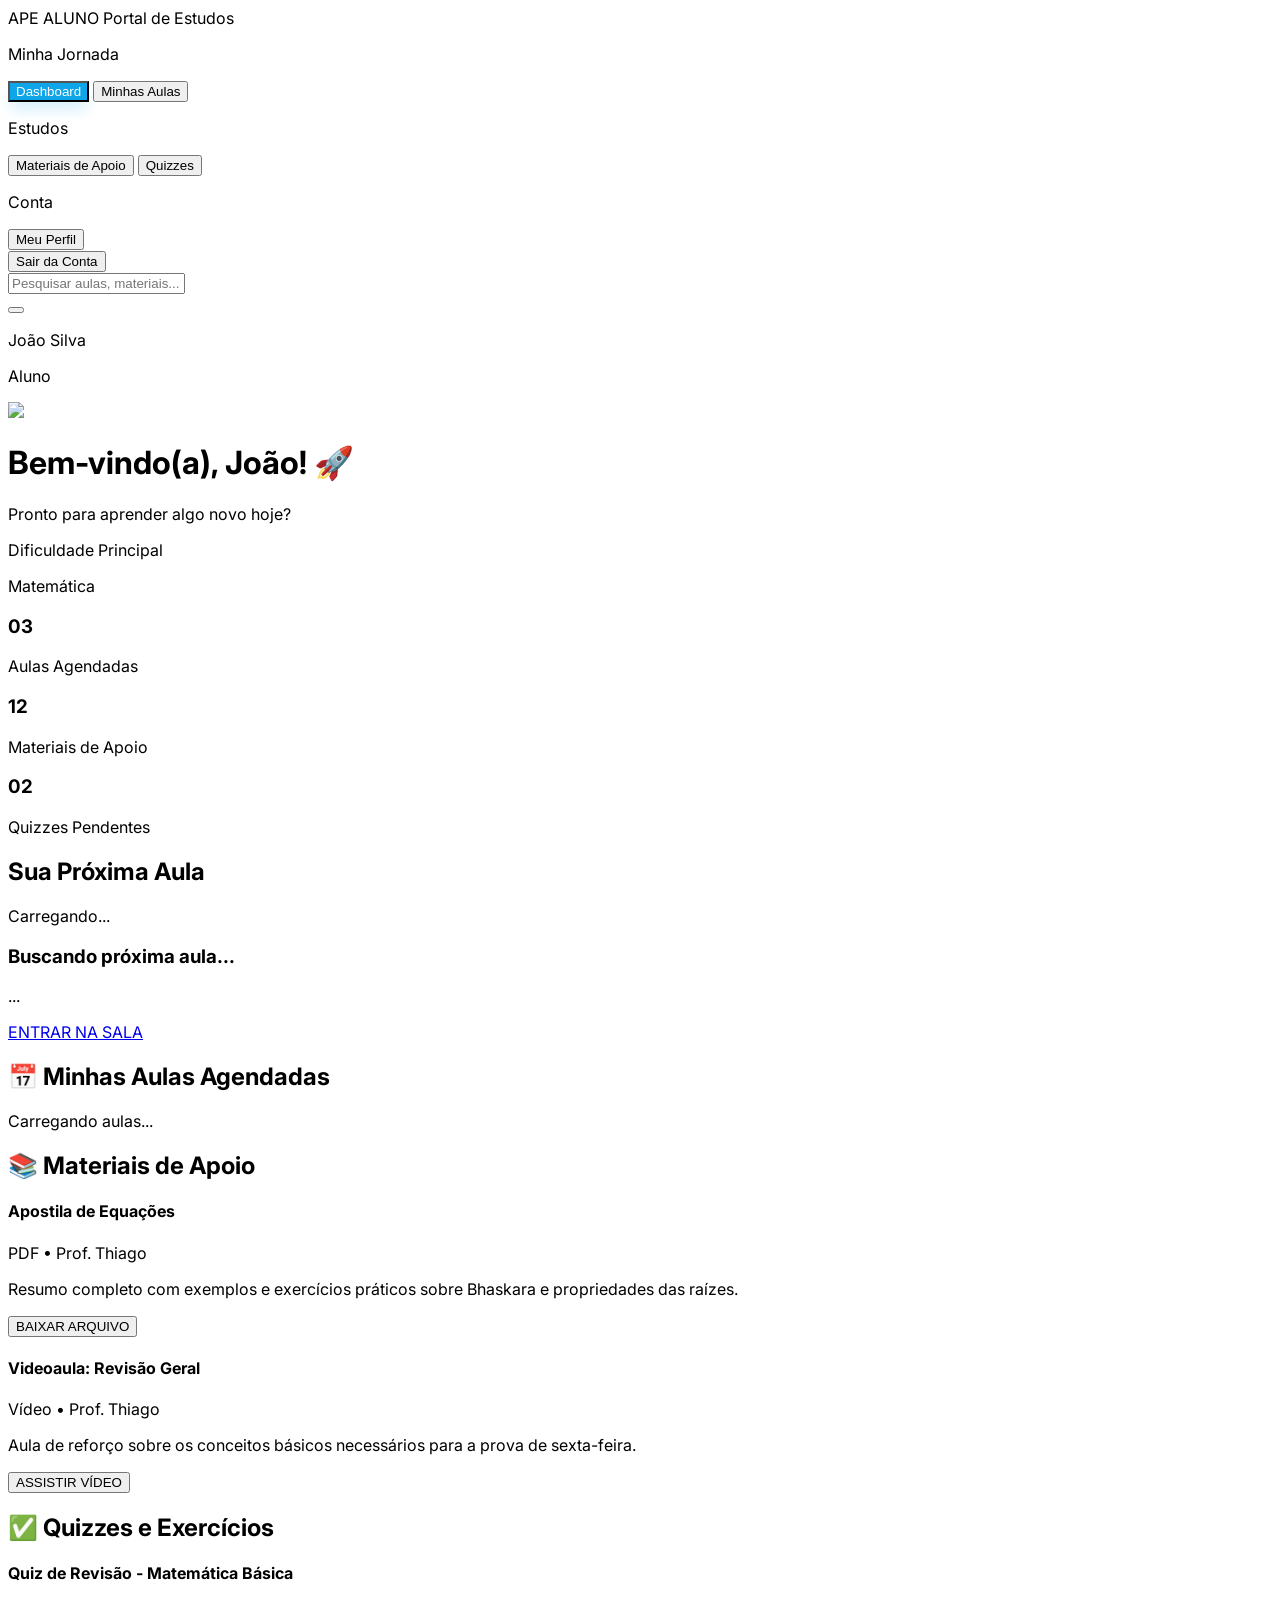
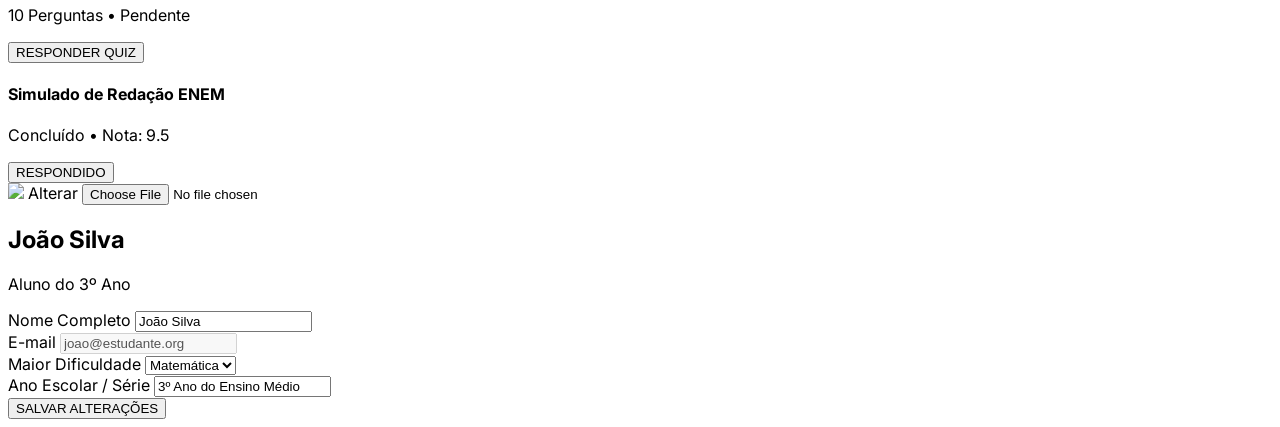
==== aluno.html @ f51857c4 "26/05" ====
<!DOCTYPE html>
<html lang="pt-br">
<head>
    <meta charset="UTF-8">
    <meta name="viewport" content="width=device-width, initial-scale=1.0">
    <title>APE Aluno - Área de Estudos</title>
    <script src="https://cdn.tailwindcss.com"></script>
    <link href="https://fonts.googleapis.com/css2?family=Inter:wght@300;400;600;700;800;900&display=swap" rel="stylesheet">
    <script src="https://unpkg.com/lucide@latest"></script>
    <!-- Supabase CDN -->
    <script src="https://cdn.jsdelivr.net/npm/@supabase/supabase-js@2"></script>
    <link rel="stylesheet" href="css/style.css">
</head>
<body class="bg-[#F1F5F9] text-[#1E293B] h-screen flex overflow-hidden">
    <div id="app-wrapper" class=" w-full h-full flex bg-[#F8FAFC]">
        <!-- Sidebar -->
        <aside class="w-64 bg-white text-slate-600 flex flex-col shadow-xl shrink-0 border-r border-slate-100 z-10">
            <div class="p-6 border-b border-slate-100">
                <div class="flex items-center gap-3">
                    <div class="bg-sky-500 p-2 rounded-xl text-white shadow-md shadow-sky-200">
                        <i data-lucide="graduation-cap" size="24"></i>
                    </div>
                    <div>
                        <span class="text-xl font-black italic tracking-tighter text-slate-900 block leading-none">APE ALUNO</span>
                        <span class="text-[9px] font-bold text-sky-500 uppercase tracking-widest">Portal de Estudos</span>
                    </div>
                </div>
            </div>

            <nav class="flex-1 p-4 space-y-1.5 overflow-y-auto custom-scrollbar">
                <div class="pb-4">
                    <p class="text-[10px] font-black text-slate-300 uppercase tracking-widest px-4 mb-3">Minha Jornada</p>
                    <button onclick="showSection('dashboard')" id="nav-dashboard" class="nav-item active-nav w-full flex items-center gap-3 px-4 py-3 rounded-xl text-sm font-bold transition-all group hover:bg-slate-50">
                        <i data-lucide="layout-dashboard" size="18"></i> Dashboard
                    </button>
                    <button onclick="showSection('aulas')" id="nav-aulas" class="nav-item w-full flex items-center gap-3 px-4 py-3 rounded-xl text-sm font-bold text-slate-500 hover:text-sky-600 hover:bg-sky-50 transition-all group">
                        <i data-lucide="video" size="18"></i> Minhas Aulas
                    </button>
                </div>

                <div class="pb-4 border-t border-slate-100 pt-4">
                    <p class="text-[10px] font-black text-slate-300 uppercase tracking-widest px-4 mb-3">Estudos</p>
                    <button onclick="showSection('materiais')" id="nav-materiais" class="nav-item w-full flex items-center gap-3 px-4 py-3 rounded-xl text-sm font-bold text-slate-500 hover:text-sky-600 hover:bg-sky-50 transition-all group">
                        <i data-lucide="library" size="18"></i> Materiais de Apoio
                    </button>
                    <button onclick="showSection('quizzes')" id="nav-quizzes" class="nav-item w-full flex items-center gap-3 px-4 py-3 rounded-xl text-sm font-bold text-slate-500 hover:text-sky-600 hover:bg-sky-50 transition-all group">
                        <i data-lucide="check-square" size="18"></i> Quizzes
                    </button>
                </div>

                <div class="pb-4 border-t border-slate-100 pt-4">
                    <p class="text-[10px] font-black text-slate-300 uppercase tracking-widest px-4 mb-3">Conta</p>
                    <button onclick="showSection('perfil')" id="nav-perfil" class="nav-item w-full flex items-center gap-3 px-4 py-3 rounded-xl text-sm font-bold text-slate-500 hover:text-sky-600 hover:bg-sky-50 transition-all group">
                        <i data-lucide="user" size="18"></i> Meu Perfil
                    </button>
                </div>
            </nav>

            <div class="p-4 border-t border-slate-100 bg-slate-50">
                <button onclick="handleLogout()" class="w-full flex items-center gap-3 px-4 py-3 rounded-xl text-sm font-bold text-red-500 hover:bg-red-50 transition-all">
                    <i data-lucide="log-out" size="18"></i> Sair da Conta
                </button>
            </div>
        </aside>

        <!-- Main Content -->
        <div class="flex-1 flex flex-col overflow-hidden relative">
            <!-- Padrão de Fundo -->
            <div class="absolute inset-0 opacity-[0.03] pointer-events-none" style="background-image: radial-gradient(#0ea5e9 2px, transparent 2px); background-size: 30px 30px;"></div>

            <header class="h-20 bg-white/80 backdrop-blur-md border-b border-slate-200 flex items-center justify-between px-8 shrink-0 z-10 sticky top-0">
                <div class="relative w-96 hidden md:block">
                    <i data-lucide="search" class="absolute left-4 top-1/2 -translate-y-1/2 text-slate-400" size="16"></i>
                    <input type="text" placeholder="Pesquisar aulas, materiais..." class="w-full bg-slate-100/50 border-none rounded-2xl py-2.5 pl-12 pr-4 text-sm font-medium focus:ring-2 focus:ring-sky-500/20 outline-none transition-all">
                </div>
                <div class="flex items-center gap-4 ml-auto">
                    <button class="w-10 h-10 bg-white border border-slate-200 rounded-full flex items-center justify-center text-slate-500 hover:text-sky-500 hover:border-sky-200 transition-all relative shadow-sm">
                        <i data-lucide="bell" size="18"></i>
                        <span class="absolute top-0 right-0 w-2.5 h-2.5 bg-red-500 border-2 border-white rounded-full"></span>
                    </button>
                    <div class="h-8 w-px bg-slate-200"></div>
                    <div class="flex items-center gap-3">
                        <div class="text-right hidden sm:block">
                            <p id="header-username" class="text-sm font-black text-slate-900 leading-none">João Silva</p>
                            <p class="text-[10px] text-sky-600 font-bold uppercase mt-1">Aluno</p>
                        </div>
                        <img id="header-avatar" src="https://api.dicebear.com/7.x/avataaars/svg?seed=Joao" class="w-11 h-11 rounded-2xl border-2 border-white shadow-md bg-slate-100 object-cover">
                    </div>
                </div>
            </header>

            <main class="flex-1 overflow-y-auto p-8 custom-scrollbar z-10">
                <div class="max-w-5xl mx-auto">
                    
                    <!-- SEÇÃO: DASHBOARD -->
                    <div id="section-dashboard" class="animate-fade-in">
                        <div class="flex justify-between items-end mb-8">
                            <div>
                                <h1 id="dashboard-welcome" class="text-3xl font-black text-slate-900 tracking-tight">Bem-vindo(a), João! 🚀</h1>
                                <p class="text-slate-500 font-medium mt-1">Pronto para aprender algo novo hoje?</p>
                            </div>
                            <div class="text-right hidden md:block">
                                <p class="text-xs font-bold text-slate-400 uppercase tracking-widest">Dificuldade Principal</p>
                                <span id="dashboard-dificuldade" class="inline-flex items-center gap-1 bg-red-50 text-red-600 px-3 py-1 rounded-lg text-xs font-black mt-1">
                                    <i data-lucide="calculator" size="14"></i> Matemática
                                </span>
                            </div>
                        </div>
                        
                        <div class="grid grid-cols-1 md:grid-cols-3 gap-6 mb-8">
                            <div class="bg-white p-6 rounded-[2rem] border border-slate-100 shadow-sm relative overflow-hidden group">
                                <div class="absolute -right-6 -top-6 w-24 h-24 bg-sky-50 rounded-full group-hover:scale-150 transition-all duration-500 ease-out z-0"></div>
                                <div class="relative z-10">
                                    <div class="w-12 h-12 bg-sky-100 text-sky-600 rounded-2xl flex items-center justify-center mb-4"><i data-lucide="video" size="24"></i></div>
                                    <h3 class="text-4xl font-black text-slate-900">03</h3>
                                    <p class="text-sm text-slate-500 font-bold uppercase tracking-tight mt-1">Aulas Agendadas</p>
                                </div>
                            </div>
                            <div class="bg-white p-6 rounded-[2rem] border border-slate-100 shadow-sm relative overflow-hidden group">
                                <div class="absolute -right-6 -top-6 w-24 h-24 bg-purple-50 rounded-full group-hover:scale-150 transition-all duration-500 ease-out z-0"></div>
                                <div class="relative z-10">
                                    <div class="w-12 h-12 bg-purple-100 text-purple-600 rounded-2xl flex items-center justify-center mb-4"><i data-lucide="library" size="24"></i></div>
                                    <h3 class="text-4xl font-black text-slate-900">12</h3>
                                    <p class="text-sm text-slate-500 font-bold uppercase tracking-tight mt-1">Materiais de Apoio</p>
                                </div>
                            </div>
                            <div class="bg-white p-6 rounded-[2rem] border border-slate-100 shadow-sm relative overflow-hidden group">
                                <div class="absolute -right-6 -top-6 w-24 h-24 bg-orange-50 rounded-full group-hover:scale-150 transition-all duration-500 ease-out z-0"></div>
                                <div class="relative z-10">
                                    <div class="w-12 h-12 bg-orange-100 text-orange-600 rounded-2xl flex items-center justify-center mb-4"><i data-lucide="check-square" size="24"></i></div>
                                    <h3 class="text-4xl font-black text-slate-900">02</h3>
                                    <p class="text-sm text-slate-500 font-bold uppercase tracking-tight mt-1">Quizzes Pendentes</p>
                                </div>
                            </div>
                        </div>

                        <!-- Card Destak: Próxima Aula -->
                        <h2 class="text-lg font-black text-slate-900 mb-4">Sua Próxima Aula</h2>
                        <div id="proxima-aula-card" class="bg-gradient-to-r from-sky-500 to-blue-600 rounded-[2.5rem] p-8 shadow-xl shadow-sky-500/20 text-white relative overflow-hidden flex flex-col md:flex-row md:items-center justify-between gap-6">
                            <i data-lucide="calendar" class="absolute -right-10 -bottom-10 text-white opacity-10 w-64 h-64"></i>
                            <div class="relative z-10">
                                <span id="proxima-aula-horario" class="bg-white/20 px-3 py-1 rounded-lg text-xs font-black uppercase tracking-widest backdrop-blur-sm border border-white/20">Carregando...</span>
                                <h3 id="proxima-aula-titulo" class="text-3xl font-black mt-4 mb-2">Buscando próxima aula...</h3>
                                <p id="proxima-aula-prof" class="text-sky-100 font-medium flex items-center gap-2"><i data-lucide="user" size="16"></i> ...</p>
                            </div>
                            <a id="proxima-aula-link" href="#" target="_blank" class="hidden relative z-10 bg-white text-blue-600 px-8 py-4 rounded-2xl font-black text-sm hover:bg-slate-50 hover:scale-105 transition-all shadow-lg active:scale-95 flex items-center gap-2">
                                ENTRAR NA SALA <i data-lucide="arrow-right" size="18"></i>
                            </a>
                        </div>
                    </div>

                    <!-- SEÇÃO: MINHAS AULAS -->
                    <div id="section-aulas" class=" animate-fade-in">
                        <div class="flex items-center justify-between mb-8">
                            <h2 class="text-2xl font-black text-slate-900">📅 Minhas Aulas Agendadas</h2>
                        </div>
                        
                        <div id="lista-aulas-container" class="space-y-4">
                            <div class="text-center py-10">
                                <p class="text-slate-400 font-medium">Carregando aulas...</p>
                            </div>
                        </div>
                    </div>

                    <!-- SEÇÃO: MATERIAIS DE ESTUDO -->
                    <div id="section-materiais" class=" animate-fade-in">
                        <div class="flex items-center justify-between mb-8">
                            <h2 class="text-2xl font-black text-slate-900">📚 Materiais de Apoio</h2>
                        </div>

                        <div class="grid grid-cols-1 md:grid-cols-2 gap-6">
                            <!-- Material 1 -->
                            <div class="bg-white rounded-3xl p-6 border border-slate-100 shadow-sm item-card flex flex-col">
                                <div class="flex items-start gap-4 mb-4">
                                    <div class="w-12 h-12 bg-red-50 text-red-500 rounded-2xl flex items-center justify-center shrink-0">
                                        <i data-lucide="file-text" size="24"></i>
                                    </div>
                                    <div>
                                        <h4 class="font-black text-slate-900 text-lg leading-tight">Apostila de Equações</h4>
                                        <p class="text-xs font-bold text-slate-400 uppercase tracking-widest mt-1">PDF • Prof. Thiago</p>
                                    </div>
                                </div>
                                <p class="text-sm text-slate-500 mb-6 flex-1">Resumo completo com exemplos e exercícios práticos sobre Bhaskara e propriedades das raízes.</p>
                                <button class="w-full bg-slate-50 hover:bg-red-50 text-slate-600 hover:text-red-600 py-3 rounded-xl font-black transition-all flex items-center justify-center gap-2 text-sm border border-slate-100 hover:border-red-200">
                                    <i data-lucide="download" size="16"></i> BAIXAR ARQUIVO
                                </button>
                            </div>

                            <!-- Material 2 -->
                            <div class="bg-white rounded-3xl p-6 border border-slate-100 shadow-sm item-card flex flex-col">
                                <div class="flex items-start gap-4 mb-4">
                                    <div class="w-12 h-12 bg-red-50 text-red-600 rounded-2xl flex items-center justify-center shrink-0">
                                        <i data-lucide="youtube" size="24"></i>
                                    </div>
                                    <div>
                                        <h4 class="font-black text-slate-900 text-lg leading-tight">Videoaula: Revisão Geral</h4>
                                        <p class="text-xs font-bold text-slate-400 uppercase tracking-widest mt-1">Vídeo • Prof. Thiago</p>
                                    </div>
                                </div>
                                <p class="text-sm text-slate-500 mb-6 flex-1">Aula de reforço sobre os conceitos básicos necessários para a prova de sexta-feira.</p>
                                <button onclick="abrirVideo('https://www.youtube.com/embed/LXb3EKWsInQ')" class="w-full bg-slate-50 hover:bg-red-50 text-slate-600 hover:text-red-600 py-3 rounded-xl font-black transition-all flex items-center justify-center gap-2 text-sm border border-slate-100 hover:border-red-200">
                                    <i data-lucide="play-circle" size="16"></i> ASSISTIR VÍDEO
                                </button>
                            </div>
                        </div>
                    </div>

                    <!-- SEÇÃO: QUIZZES -->
                    <div id="section-quizzes" class=" animate-fade-in">
                        <div class="flex items-center justify-between mb-8">
                            <h2 class="text-2xl font-black text-slate-900">✅ Quizzes e Exercícios</h2>
                        </div>

                        <div class="space-y-4">
                            <!-- Quiz 1 -->
                            <div class="bg-white p-6 rounded-3xl border border-slate-100 shadow-sm flex flex-col md:flex-row items-center justify-between gap-6 item-card">
                                <div class="flex items-center gap-4">
                                    <div class="w-12 h-12 bg-orange-50 text-orange-500 rounded-2xl flex items-center justify-center">
                                        <i data-lucide="help-circle" size="24"></i>
                                    </div>
                                    <div>
                                        <h4 class="font-black text-slate-900 text-lg">Quiz de Revisão - Matemática Básica</h4>
                                        <p class="text-xs font-bold text-slate-400 mt-1 flex items-center gap-2"><i data-lucide="list-checks" size="14"></i> 10 Perguntas • Pendente</p>
                                    </div>
                                </div>
                                <button onclick="iniciarQuiz()" class="w-full md:w-auto bg-orange-500 hover:bg-orange-600 text-white px-8 py-3 rounded-xl font-black text-sm shadow-lg shadow-orange-200 transition-all active:scale-95">
                                    RESPONDER QUIZ
                                </button>
                            </div>

                            <!-- Quiz 2 -->
                            <div class="bg-white p-6 rounded-3xl border border-slate-100 shadow-sm flex flex-col md:flex-row items-center justify-between gap-6 item-card opacity-60">
                                <div class="flex items-center gap-4">
                                    <div class="w-12 h-12 bg-green-50 text-green-500 rounded-2xl flex items-center justify-center">
                                        <i data-lucide="check-circle-2" size="24"></i>
                                    </div>
                                    <div>
                                        <h4 class="font-black text-slate-900 text-lg line-through">Simulado de Redação ENEM</h4>
                                        <p class="text-xs font-bold text-green-600 mt-1 flex items-center gap-2">Concluído • Nota: 9.5</p>
                                    </div>
                                </div>
                                <button class="w-full md:w-auto bg-slate-100 text-slate-400 px-8 py-3 rounded-xl font-black text-sm cursor-not-allowed">
                                    RESPONDIDO
                                </button>
                            </div>
                        </div>
                    </div>

                    <!-- SEÇÃO: MEU PERFIL -->
                    <div id="section-perfil" class=" animate-fade-in">
                        <div class="bg-white rounded-[2.5rem] p-8 md:p-12 border border-slate-100 shadow-sm max-w-3xl mx-auto">
                            <div class="flex flex-col items-center mb-8 pb-8 border-b border-slate-100">
                                <div class="relative group cursor-pointer mb-6">
                                    <img id="perfil-foto" src="https://api.dicebear.com/7.x/avataaars/svg?seed=Joao" class="w-32 h-32 rounded-full border-4 border-white shadow-xl object-cover bg-slate-100">
                                    <label class="absolute inset-0 bg-slate-900/40 backdrop-blur-sm rounded-full flex flex-col items-center justify-center opacity-0 group-hover:opacity-100 transition-all cursor-pointer">
                                        <i data-lucide="camera" class="text-white mb-1" size="24"></i>
                                        <span class="text-[10px] text-white font-bold uppercase tracking-widest">Alterar</span>
                                        <input type="file" id="upload-foto" accept="image/*" class="hidden" onchange="atualizarFotoPerfil(event)">
                                    </label>
                                </div>
                                <h2 class="text-3xl font-black text-slate-900 text-center">João Silva</h2>
                                <p class="text-sky-600 font-bold uppercase tracking-widest text-xs mt-2 bg-sky-50 px-3 py-1 rounded-lg">Aluno do 3º Ano</p>
                            </div>

                            <form class="space-y-6" onsubmit="salvarPerfil(event)">
                                <div class="grid grid-cols-1 md:grid-cols-2 gap-6">
                                    <div class="space-y-1.5">
                                        <label class="text-xs font-black text-slate-400 uppercase tracking-wider ml-1">Nome Completo</label>
                                        <input type="text" id="perfil-nome" value="João Silva" required class="w-full bg-slate-50 border border-slate-100 rounded-2xl py-3.5 px-4 text-sm font-medium focus:ring-4 focus:ring-sky-500/10 outline-none transition-all">
                                    </div>
                                    <div class="space-y-1.5">
                                        <label class="text-xs font-black text-slate-400 uppercase tracking-wider ml-1">E-mail</label>
                                        <input type="email" id="perfil-email" value="joao@estudante.org" disabled class="w-full bg-slate-100 border border-slate-100 rounded-2xl py-3.5 px-4 text-sm text-slate-500 cursor-not-allowed">
                                    </div>
                                </div>

                                <div class="grid grid-cols-1 md:grid-cols-2 gap-6">
                                    <div class="space-y-1.5">
                                        <label class="text-xs font-black text-slate-400 uppercase tracking-wider ml-1">Maior Dificuldade</label>
                                        <select id="perfil-dificuldade" class="w-full bg-slate-50 border border-slate-100 rounded-2xl py-3.5 px-4 text-sm font-medium focus:ring-4 focus:ring-sky-500/10 outline-none transition-all">
                                            <option value="Matemática">Matemática</option>
                                            <option value="Português">Português</option>
                                            <option value="Inglês">Inglês</option>
                                            <option value="História">História</option>
                                            <option value="Redação">Redação</option>
                                        </select>
                                    </div>
                                    <div class="space-y-1.5">
                                        <label class="text-xs font-black text-slate-400 uppercase tracking-wider ml-1">Ano Escolar / Série</label>
                                        <input type="text" id="perfil-serie" value="3º Ano do Ensino Médio" class="w-full bg-slate-50 border border-slate-100 rounded-2xl py-3.5 px-4 text-sm font-medium focus:ring-4 focus:ring-sky-500/10 outline-none transition-all">
                                    </div>
                                </div>

                                <button type="submit" class="w-full bg-slate-900 hover:bg-slate-800 text-white py-4 rounded-2xl font-black shadow-lg shadow-slate-200 transition-all flex items-center justify-center gap-2 mt-4 active:scale-[0.98]">
                                    <i data-lucide="save" size="18"></i> SALVAR ALTERAÇÕES
                                </button>
                            </form>
                        </div>
                    </div>

                </div>
            </main>
        </div>
    </div>

    <!-- Modal de Sucesso -->
    <div id="success-modal" class="hidden-section fixed inset-0 z-[200] flex items-center justify-center p-4 bg-slate-900/60 backdrop-blur-sm  animate-fade-in">
        <div class="bg-white p-8 rounded-[2.5rem] max-w-sm w-full text-center shadow-2xl border border-slate-100">
            <div id="modal-icon-container" class="w-20 h-20 bg-green-50 text-green-500 rounded-full flex items-center justify-center mx-auto mb-6">
                <i data-lucide="check-circle-2" size="40"></i>
            </div>
            <h3 id="modal-title" class="text-2xl font-black text-slate-900 mb-2">Perfeito!</h3>
            <p id="success-msg" class="text-slate-500 text-sm font-medium mb-8 leading-relaxed">Ação realizada com êxito.</p>
            <button onclick="closeModal()" class="w-full bg-slate-900 hover:bg-slate-800 text-white py-4 rounded-2xl font-black transition-all shadow-lg active:scale-95">OK, ENTENDI</button>
        </div>
    </div>

    <!-- Modal de Vídeo -->
    <div id="video-modal" class="hidden-section fixed inset-0 z-[200] flex items-center justify-center p-4 bg-slate-900/90 backdrop-blur-sm  animate-fade-in">
        <div class="bg-black rounded-[2rem] w-full max-w-4xl overflow-hidden shadow-2xl relative border border-slate-800">
            <div class="aspect-video w-full bg-slate-900 relative">
                <iframe id="video-iframe" class="w-full h-full" src="" title="YouTube video player" frameborder="0" allow="accelerometer; autoplay; clipboard-write; encrypted-media; gyroscope; picture-in-picture" allowfullscreen></iframe>
                <button onclick="fecharVideo()" class="absolute top-4 right-4 p-3 bg-black/50 text-white hover:bg-red-500 rounded-xl transition-all z-20 backdrop-blur-md">
                    <i data-lucide="x" size="24"></i>
                </button>
            </div>
        </div>
    </div>

    <!-- Modal do Quiz -->
    <div id="quiz-modal" class="hidden-section fixed inset-0 z-[200] flex items-center justify-center p-4 bg-slate-900/60 backdrop-blur-sm animate-fade-in">
        <div class="bg-white p-8 rounded-[2.5rem] max-w-2xl w-full shadow-2xl border border-slate-100">
            <div class="flex items-center justify-between mb-6 border-b border-slate-100 pb-4">
                <div>
                    <h3 class="text-xl font-black text-slate-900">Quiz de Revisão - Matemática</h3>
                    <p class="text-xs font-bold text-slate-400 uppercase tracking-widest mt-1">Pergunta 1 de 10</p>
                </div>
                <button onclick="fecharQuiz()" class="p-2 text-slate-400 hover:text-red-500 hover:bg-red-50 rounded-xl transition-all">
                    <i data-lucide="x" size="24"></i>
                </button>
            </div>
            
            <div class="mb-8">
                <h4 class="text-lg font-bold text-slate-800 mb-6">Qual é a fórmula de Bhaskara para encontrar as raízes de uma equação do 2º grau?</h4>
                <div class="space-y-3">
                    <label class="flex items-center gap-4 p-4 rounded-2xl border-2 border-slate-100 cursor-pointer hover:border-sky-200 hover:bg-sky-50 transition-all group">
                        <input type="radio" name="q1" value="correct" class="w-5 h-5 text-sky-600 focus:ring-sky-500 border-slate-300">
                        <span class="font-medium text-slate-700 group-hover:text-sky-700">A) x = (-b ± √(b² - 4ac)) / 2a</span>
                    </label>
                    <label class="flex items-center gap-4 p-4 rounded-2xl border-2 border-slate-100 cursor-pointer hover:border-sky-200 hover:bg-sky-50 transition-all group">
                        <input type="radio" name="q1" value="wrong" class="w-5 h-5 text-sky-600 focus:ring-sky-500 border-slate-300">
                        <span class="font-medium text-slate-700 group-hover:text-sky-700">B) x = (-b ± √(b² + 4ac)) / 2a</span>
                    </label>
                    <label class="flex items-center gap-4 p-4 rounded-2xl border-2 border-slate-100 cursor-pointer hover:border-sky-200 hover:bg-sky-50 transition-all group">
                        <input type="radio" name="q1" value="wrong" class="w-5 h-5 text-sky-600 focus:ring-sky-500 border-slate-300">
                        <span class="font-medium text-slate-700 group-hover:text-sky-700">C) x = (b ± √(b² - 4ac)) / a</span>
                    </label>
                    <label class="flex items-center gap-4 p-4 rounded-2xl border-2 border-slate-100 cursor-pointer hover:border-sky-200 hover:bg-sky-50 transition-all group">
                        <input type="radio" name="q1" value="wrong" class="w-5 h-5 text-sky-600 focus:ring-sky-500 border-slate-300">
                        <span class="font-medium text-slate-700 group-hover:text-sky-700">D) x = (-a ± √(b² - 4ac)) / 2b</span>
                    </label>
                </div>
            </div>

            <div class="flex justify-end pt-4 border-t border-slate-100">
                <button onclick="finalizarQuiz()" class="bg-sky-500 hover:bg-sky-600 text-white px-8 py-4 rounded-2xl font-black shadow-lg shadow-sky-200 transition-all active:scale-95 flex items-center gap-2">
                    PRÓXIMA PERGUNTA <i data-lucide="chevron-right" size="20"></i>
                </button>
            </div>
        </div>
    </div>

    
    <script src="js/supabase.js"></script>
    <script src="js/aluno.js"></script>
</body>
</html>
---- css/style.css ----
body { font-family: 'Inter', sans-serif; }
.custom-scrollbar::-webkit-scrollbar { width: 6px; }
.custom-scrollbar::-webkit-scrollbar-track { background: transparent; }
.custom-scrollbar::-webkit-scrollbar-thumb { background: #cbd5e1; border-radius: 10px; }
.active-nav { background: #0ea5e9; color: white; box-shadow: 0 10px 15px -3px rgba(14, 165, 233, 0.2); }
.hidden-section { display: none !important; }

.login-gradient {
    background: radial-gradient(circle at top right, #312e81, #0f172a);
}

.animate-fade-in {
    animation: fadeIn 0.3s ease-out;
}

@keyframes fadeIn {
    from { opacity: 0; transform: translateY(10px); }
    to { opacity: 1; transform: translateY(0); }
}

.difficulty-card:checked + label {
    border-color: #0ea5e9;
    background-color: #f0f9ff;
    color: #0284c7;
}

.item-card {
    background: #ffffff;
    transition: all 0.2s;
}
.item-card:hover {
    transform: translateX(4px);
    box-shadow: 0 4px 12px rgba(0,0,0,0.05);
}
.border-left-math { border-left: 6px solid #ef4444; }
.border-left-port { border-left: 6px solid #eab308; }
.border-left-eng { border-left: 6px solid #3b82f6; }
.border-left-hist { border-left: 6px solid #a855f7; }
.border-left-red { border-left: 6px solid #10b981; }

.discipline-card:checked + label {
    border-color: #2563eb;
    background-color: #eff6ff;
    color: #1e40af;
}

.class-card {
    border-left: 6px solid #2563eb;
    background: #ffffff;
    transition: all 0.2s;
}
.class-card:hover {
    transform: translateX(4px);
    box-shadow: 0 4px 12px rgba(0,0,0,0.05);
}
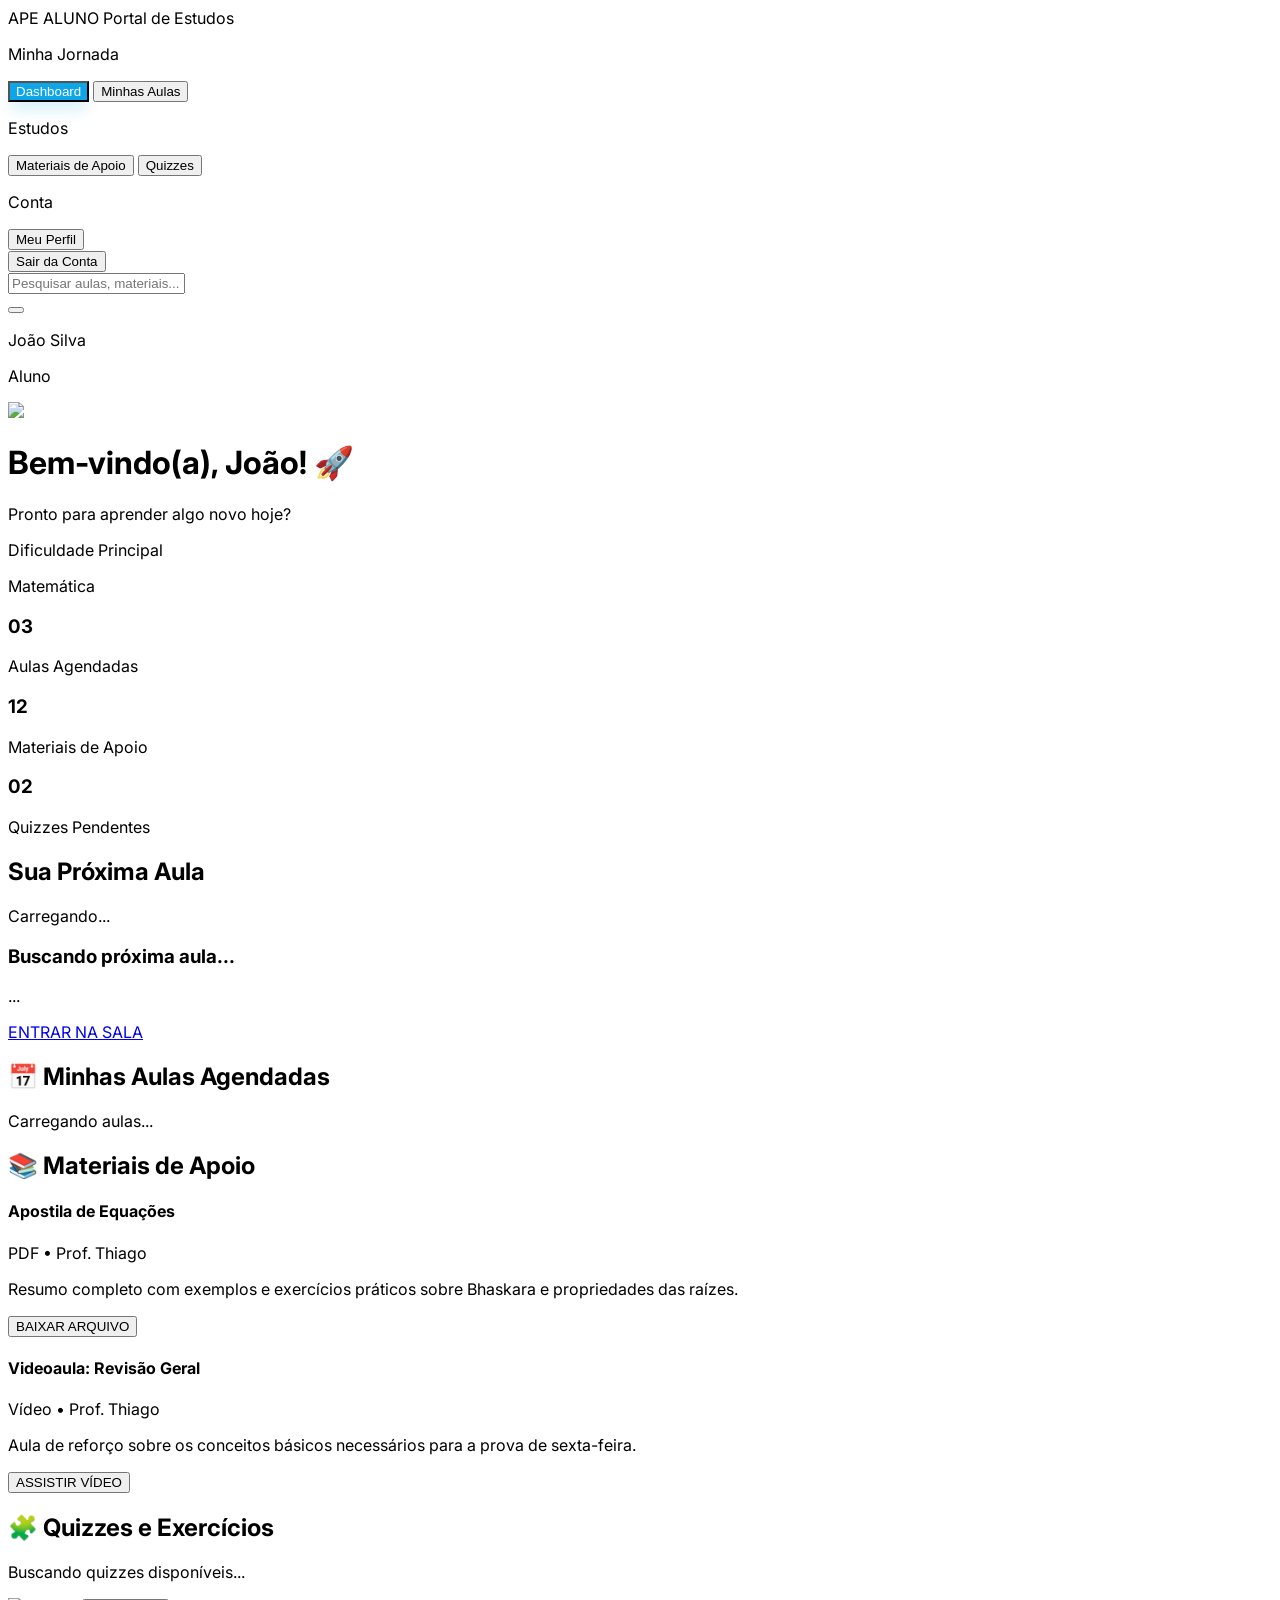
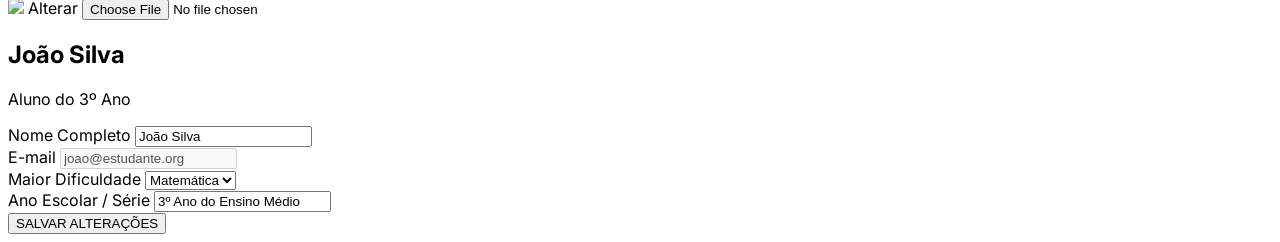
==== commit 466cc4ff: "positivo e operante" ====
--- a/aluno.html
+++ b/aluno.html
@@ -208,40 +208,14 @@
                     <!-- SEÇÃO: QUIZZES -->
                     <div id="section-quizzes" class=" animate-fade-in">
                         <div class="flex items-center justify-between mb-8">
-                            <h2 class="text-2xl font-black text-slate-900">✅ Quizzes e Exercícios</h2>
-                        </div>
-
-                        <div class="space-y-4">
-                            <!-- Quiz 1 -->
-                            <div class="bg-white p-6 rounded-3xl border border-slate-100 shadow-sm flex flex-col md:flex-row items-center justify-between gap-6 item-card">
-                                <div class="flex items-center gap-4">
-                                    <div class="w-12 h-12 bg-orange-50 text-orange-500 rounded-2xl flex items-center justify-center">
-                                        <i data-lucide="help-circle" size="24"></i>
-                                    </div>
-                                    <div>
-                                        <h4 class="font-black text-slate-900 text-lg">Quiz de Revisão - Matemática Básica</h4>
-                                        <p class="text-xs font-bold text-slate-400 mt-1 flex items-center gap-2"><i data-lucide="list-checks" size="14"></i> 10 Perguntas • Pendente</p>
-                                    </div>
-                                </div>
-                                <button onclick="iniciarQuiz()" class="w-full md:w-auto bg-orange-500 hover:bg-orange-600 text-white px-8 py-3 rounded-xl font-black text-sm shadow-lg shadow-orange-200 transition-all active:scale-95">
-                                    RESPONDER QUIZ
-                                </button>
-                            </div>
-
-                            <!-- Quiz 2 -->
-                            <div class="bg-white p-6 rounded-3xl border border-slate-100 shadow-sm flex flex-col md:flex-row items-center justify-between gap-6 item-card opacity-60">
-                                <div class="flex items-center gap-4">
-                                    <div class="w-12 h-12 bg-green-50 text-green-500 rounded-2xl flex items-center justify-center">
-                                        <i data-lucide="check-circle-2" size="24"></i>
-                                    </div>
-                                    <div>
-                                        <h4 class="font-black text-slate-900 text-lg line-through">Simulado de Redação ENEM</h4>
-                                        <p class="text-xs font-bold text-green-600 mt-1 flex items-center gap-2">Concluído • Nota: 9.5</p>
-                                    </div>
-                                </div>
-                                <button class="w-full md:w-auto bg-slate-100 text-slate-400 px-8 py-3 rounded-xl font-black text-sm cursor-not-allowed">
-                                    RESPONDIDO
-                                </button>
+                            <h2 class="text-2xl font-black text-slate-900">🧩 Quizzes e Exercícios</h2>
+                        </div>
+
+                        <div id="lista-quizzes-container" class="space-y-4">
+                            <!-- Quizzes serão carregados aqui dinamicamente -->
+                            <div class="text-center py-8">
+                                <div class="w-8 h-8 border-4 border-slate-200 border-t-sky-500 rounded-full animate-spin mx-auto mb-4"></div>
+                                <p class="text-slate-400 font-medium">Buscando quizzes disponíveis...</p>
                             </div>
                         </div>
                     </div>
@@ -258,8 +232,8 @@
                                         <input type="file" id="upload-foto" accept="image/*" class="hidden" onchange="atualizarFotoPerfil(event)">
                                     </label>
                                 </div>
-                                <h2 class="text-3xl font-black text-slate-900 text-center">João Silva</h2>
-                                <p class="text-sky-600 font-bold uppercase tracking-widest text-xs mt-2 bg-sky-50 px-3 py-1 rounded-lg">Aluno do 3º Ano</p>
+                                <h2 id="perfil-nome-titulo" class="text-3xl font-black text-slate-900 text-center">João Silva</h2>
+                                <p id="perfil-serie-titulo" class="text-sky-600 font-bold uppercase tracking-widest text-xs mt-2 bg-sky-50 px-3 py-1 rounded-lg">Aluno do 3º Ano</p>
                             </div>
 
                             <form class="space-y-6" onsubmit="salvarPerfil(event)">
@@ -329,42 +303,24 @@
 
     <!-- Modal do Quiz -->
     <div id="quiz-modal" class="hidden-section fixed inset-0 z-[200] flex items-center justify-center p-4 bg-slate-900/60 backdrop-blur-sm animate-fade-in">
-        <div class="bg-white p-8 rounded-[2.5rem] max-w-2xl w-full shadow-2xl border border-slate-100">
+        <div class="bg-white p-8 rounded-[2.5rem] max-w-2xl w-full shadow-2xl border border-slate-100 max-h-[90vh] overflow-y-auto">
             <div class="flex items-center justify-between mb-6 border-b border-slate-100 pb-4">
                 <div>
-                    <h3 class="text-xl font-black text-slate-900">Quiz de Revisão - Matemática</h3>
-                    <p class="text-xs font-bold text-slate-400 uppercase tracking-widest mt-1">Pergunta 1 de 10</p>
+                    <h3 id="quiz-modal-titulo" class="text-xl font-black text-slate-900">Carregando...</h3>
+                    <p id="quiz-modal-info" class="text-xs font-bold text-slate-400 uppercase tracking-widest mt-1">Carregando...</p>
                 </div>
                 <button onclick="fecharQuiz()" class="p-2 text-slate-400 hover:text-red-500 hover:bg-red-50 rounded-xl transition-all">
                     <i data-lucide="x" size="24"></i>
                 </button>
             </div>
             
-            <div class="mb-8">
-                <h4 class="text-lg font-bold text-slate-800 mb-6">Qual é a fórmula de Bhaskara para encontrar as raízes de uma equação do 2º grau?</h4>
-                <div class="space-y-3">
-                    <label class="flex items-center gap-4 p-4 rounded-2xl border-2 border-slate-100 cursor-pointer hover:border-sky-200 hover:bg-sky-50 transition-all group">
-                        <input type="radio" name="q1" value="correct" class="w-5 h-5 text-sky-600 focus:ring-sky-500 border-slate-300">
-                        <span class="font-medium text-slate-700 group-hover:text-sky-700">A) x = (-b ± √(b² - 4ac)) / 2a</span>
-                    </label>
-                    <label class="flex items-center gap-4 p-4 rounded-2xl border-2 border-slate-100 cursor-pointer hover:border-sky-200 hover:bg-sky-50 transition-all group">
-                        <input type="radio" name="q1" value="wrong" class="w-5 h-5 text-sky-600 focus:ring-sky-500 border-slate-300">
-                        <span class="font-medium text-slate-700 group-hover:text-sky-700">B) x = (-b ± √(b² + 4ac)) / 2a</span>
-                    </label>
-                    <label class="flex items-center gap-4 p-4 rounded-2xl border-2 border-slate-100 cursor-pointer hover:border-sky-200 hover:bg-sky-50 transition-all group">
-                        <input type="radio" name="q1" value="wrong" class="w-5 h-5 text-sky-600 focus:ring-sky-500 border-slate-300">
-                        <span class="font-medium text-slate-700 group-hover:text-sky-700">C) x = (b ± √(b² - 4ac)) / a</span>
-                    </label>
-                    <label class="flex items-center gap-4 p-4 rounded-2xl border-2 border-slate-100 cursor-pointer hover:border-sky-200 hover:bg-sky-50 transition-all group">
-                        <input type="radio" name="q1" value="wrong" class="w-5 h-5 text-sky-600 focus:ring-sky-500 border-slate-300">
-                        <span class="font-medium text-slate-700 group-hover:text-sky-700">D) x = (-a ± √(b² - 4ac)) / 2b</span>
-                    </label>
-                </div>
+            <div id="quiz-perguntas-container" class="mb-8 space-y-6">
+                <!-- Perguntas serão injetadas aqui -->
             </div>
 
             <div class="flex justify-end pt-4 border-t border-slate-100">
-                <button onclick="finalizarQuiz()" class="bg-sky-500 hover:bg-sky-600 text-white px-8 py-4 rounded-2xl font-black shadow-lg shadow-sky-200 transition-all active:scale-95 flex items-center gap-2">
-                    PRÓXIMA PERGUNTA <i data-lucide="chevron-right" size="20"></i>
+                <button onclick="finalizarQuiz()" class="bg-orange-500 hover:bg-orange-600 text-white px-8 py-4 rounded-2xl font-black shadow-lg shadow-orange-200 transition-all active:scale-95 flex items-center gap-2">
+                    FINALIZAR QUIZ E VER RESULTADO <i data-lucide="check-circle" size="20"></i>
                 </button>
             </div>
         </div>
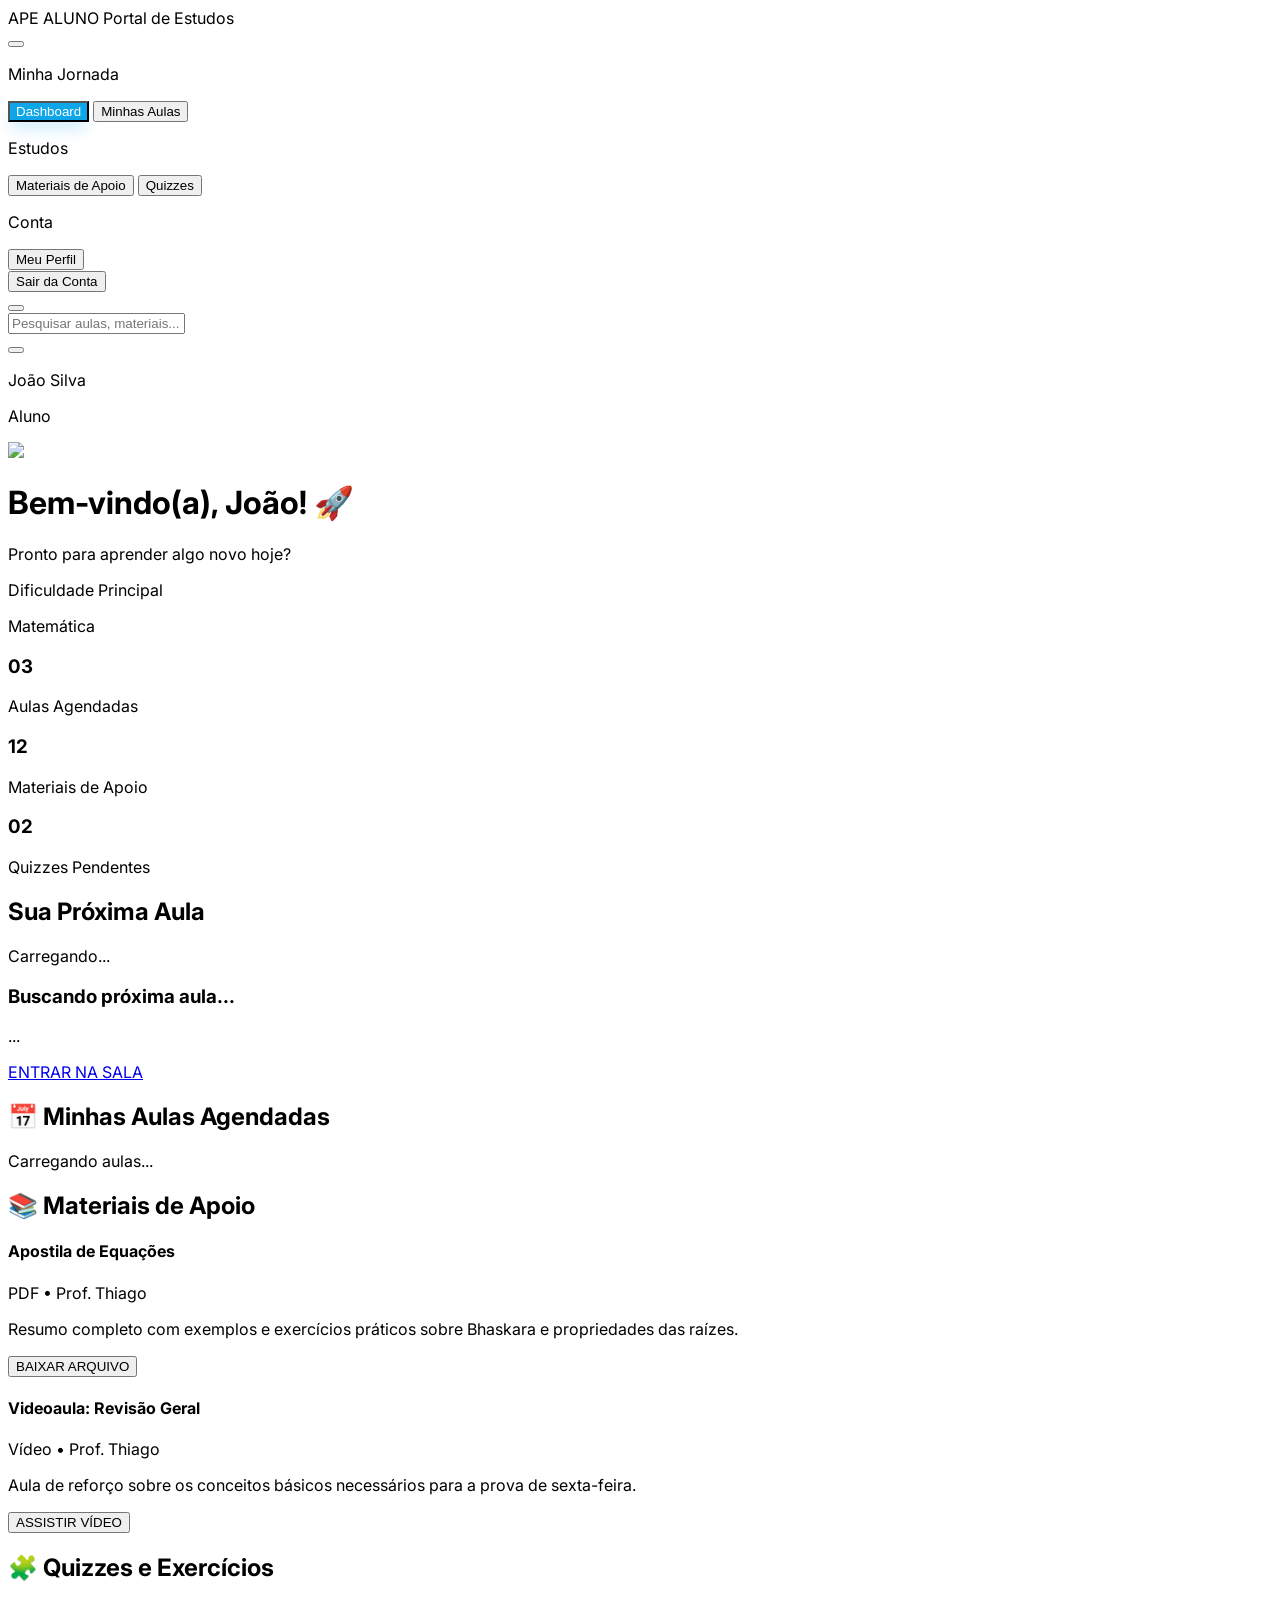
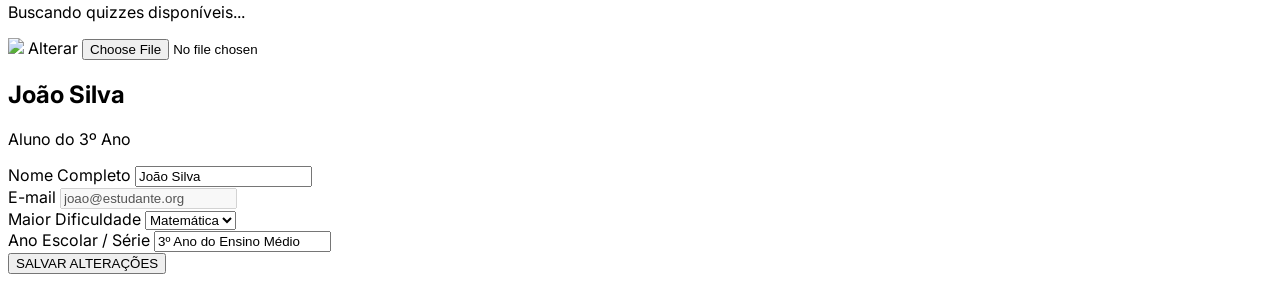
==== commit a123b37e: "28/05" ====
--- a/aluno.html
+++ b/aluno.html
@@ -13,9 +13,12 @@
 </head>
 <body class="bg-[#F1F5F9] text-[#1E293B] h-screen flex overflow-hidden">
     <div id="app-wrapper" class=" w-full h-full flex bg-[#F8FAFC]">
+        <!-- Sidebar Overlay (mobile) -->
+        <div id="sidebar-overlay" onclick="toggleSidebar()" class="fixed inset-0 bg-slate-900/40 z-20 hidden transition-opacity duration-300"></div>
+
         <!-- Sidebar -->
-        <aside class="w-64 bg-white text-slate-600 flex flex-col shadow-xl shrink-0 border-r border-slate-100 z-10">
-            <div class="p-6 border-b border-slate-100">
+        <aside id="sidebar" class="w-64 bg-white text-slate-600 flex flex-col shadow-xl shrink-0 border-r border-slate-100 z-30 fixed md:static inset-y-0 left-0 transform -translate-x-full md:translate-x-0 transition-transform duration-300 ease-in-out">
+            <div class="p-6 border-b border-slate-100 flex items-center justify-between">
                 <div class="flex items-center gap-3">
                     <div class="bg-sky-500 p-2 rounded-xl text-white shadow-md shadow-sky-200">
                         <i data-lucide="graduation-cap" size="24"></i>
@@ -25,32 +28,36 @@
                         <span class="text-[9px] font-bold text-sky-500 uppercase tracking-widest">Portal de Estudos</span>
                     </div>
                 </div>
+                <!-- Close Button on Mobile -->
+                <button onclick="toggleSidebar()" class="p-1 rounded-lg hover:bg-slate-100 text-slate-400 md:hidden">
+                    <i data-lucide="x" size="20"></i>
+                </button>
             </div>
 
             <nav class="flex-1 p-4 space-y-1.5 overflow-y-auto custom-scrollbar">
                 <div class="pb-4">
                     <p class="text-[10px] font-black text-slate-300 uppercase tracking-widest px-4 mb-3">Minha Jornada</p>
-                    <button onclick="showSection('dashboard')" id="nav-dashboard" class="nav-item active-nav w-full flex items-center gap-3 px-4 py-3 rounded-xl text-sm font-bold transition-all group hover:bg-slate-50">
+                    <button onclick="showSection('dashboard'); closeSidebarOnMobile()" id="nav-dashboard" class="nav-item active-nav w-full flex items-center gap-3 px-4 py-3 rounded-xl text-sm font-bold transition-all group hover:bg-slate-50">
                         <i data-lucide="layout-dashboard" size="18"></i> Dashboard
                     </button>
-                    <button onclick="showSection('aulas')" id="nav-aulas" class="nav-item w-full flex items-center gap-3 px-4 py-3 rounded-xl text-sm font-bold text-slate-500 hover:text-sky-600 hover:bg-sky-50 transition-all group">
+                    <button onclick="showSection('aulas'); closeSidebarOnMobile()" id="nav-aulas" class="nav-item w-full flex items-center gap-3 px-4 py-3 rounded-xl text-sm font-bold text-slate-500 hover:text-sky-600 hover:bg-sky-50 transition-all group">
                         <i data-lucide="video" size="18"></i> Minhas Aulas
                     </button>
                 </div>
 
                 <div class="pb-4 border-t border-slate-100 pt-4">
                     <p class="text-[10px] font-black text-slate-300 uppercase tracking-widest px-4 mb-3">Estudos</p>
-                    <button onclick="showSection('materiais')" id="nav-materiais" class="nav-item w-full flex items-center gap-3 px-4 py-3 rounded-xl text-sm font-bold text-slate-500 hover:text-sky-600 hover:bg-sky-50 transition-all group">
+                    <button onclick="showSection('materiais'); closeSidebarOnMobile()" id="nav-materiais" class="nav-item w-full flex items-center gap-3 px-4 py-3 rounded-xl text-sm font-bold text-slate-500 hover:text-sky-600 hover:bg-sky-50 transition-all group">
                         <i data-lucide="library" size="18"></i> Materiais de Apoio
                     </button>
-                    <button onclick="showSection('quizzes')" id="nav-quizzes" class="nav-item w-full flex items-center gap-3 px-4 py-3 rounded-xl text-sm font-bold text-slate-500 hover:text-sky-600 hover:bg-sky-50 transition-all group">
+                    <button onclick="showSection('quizzes'); closeSidebarOnMobile()" id="nav-quizzes" class="nav-item w-full flex items-center gap-3 px-4 py-3 rounded-xl text-sm font-bold text-slate-500 hover:text-sky-600 hover:bg-sky-50 transition-all group">
                         <i data-lucide="check-square" size="18"></i> Quizzes
                     </button>
                 </div>
 
                 <div class="pb-4 border-t border-slate-100 pt-4">
                     <p class="text-[10px] font-black text-slate-300 uppercase tracking-widest px-4 mb-3">Conta</p>
-                    <button onclick="showSection('perfil')" id="nav-perfil" class="nav-item w-full flex items-center gap-3 px-4 py-3 rounded-xl text-sm font-bold text-slate-500 hover:text-sky-600 hover:bg-sky-50 transition-all group">
+                    <button onclick="showSection('perfil'); closeSidebarOnMobile()" id="nav-perfil" class="nav-item w-full flex items-center gap-3 px-4 py-3 rounded-xl text-sm font-bold text-slate-500 hover:text-sky-600 hover:bg-sky-50 transition-all group">
                         <i data-lucide="user" size="18"></i> Meu Perfil
                     </button>
                 </div>
@@ -68,7 +75,12 @@
             <!-- Padrão de Fundo -->
             <div class="absolute inset-0 opacity-[0.03] pointer-events-none" style="background-image: radial-gradient(#0ea5e9 2px, transparent 2px); background-size: 30px 30px;"></div>
 
-            <header class="h-20 bg-white/80 backdrop-blur-md border-b border-slate-200 flex items-center justify-between px-8 shrink-0 z-10 sticky top-0">
+            <header class="h-20 bg-white/80 backdrop-blur-md border-b border-slate-200 flex items-center justify-between px-4 md:px-8 shrink-0 z-10 sticky top-0">
+                <!-- Hamburger Menu Button -->
+                <button onclick="toggleSidebar()" class="p-2 rounded-xl hover:bg-slate-100 text-slate-600 md:hidden mr-2">
+                    <i data-lucide="menu" size="24"></i>
+                </button>
+
                 <div class="relative w-96 hidden md:block">
                     <i data-lucide="search" class="absolute left-4 top-1/2 -translate-y-1/2 text-slate-400" size="16"></i>
                     <input type="text" placeholder="Pesquisar aulas, materiais..." class="w-full bg-slate-100/50 border-none rounded-2xl py-2.5 pl-12 pr-4 text-sm font-medium focus:ring-2 focus:ring-sky-500/20 outline-none transition-all">
